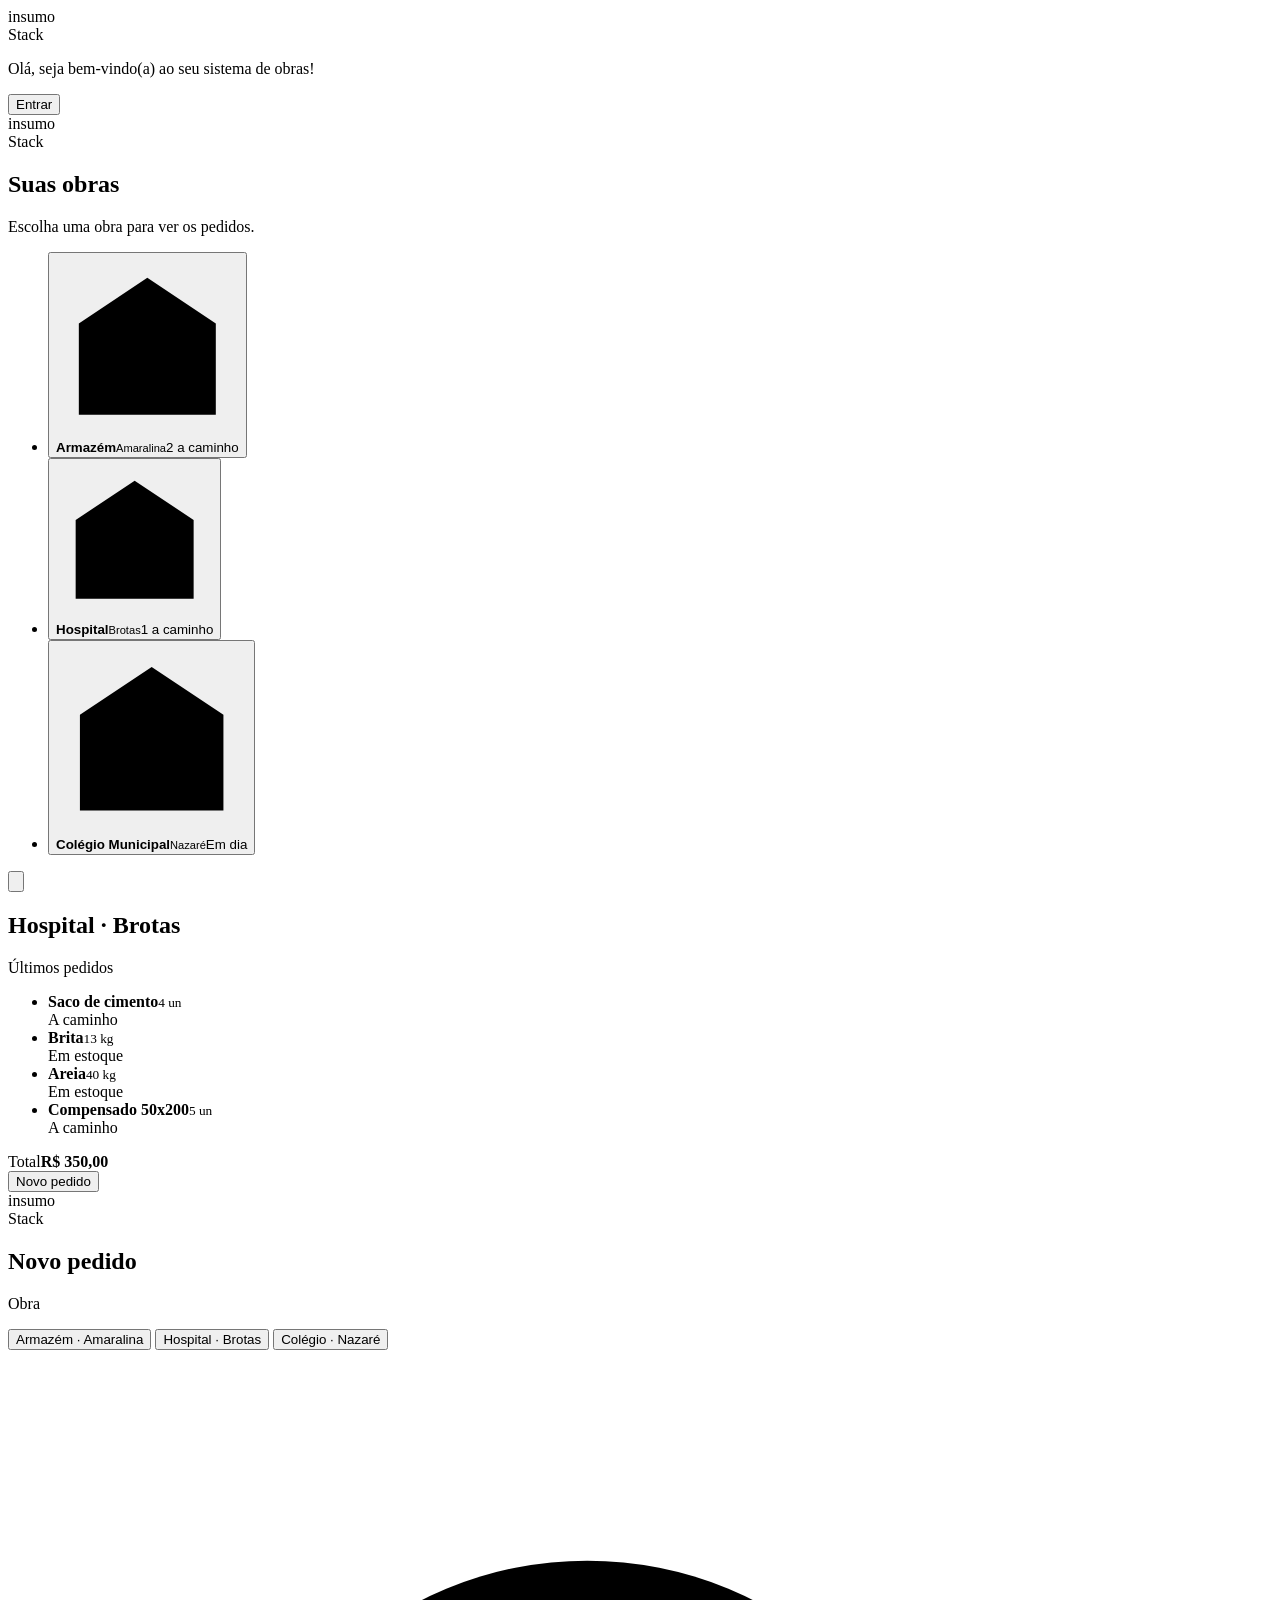
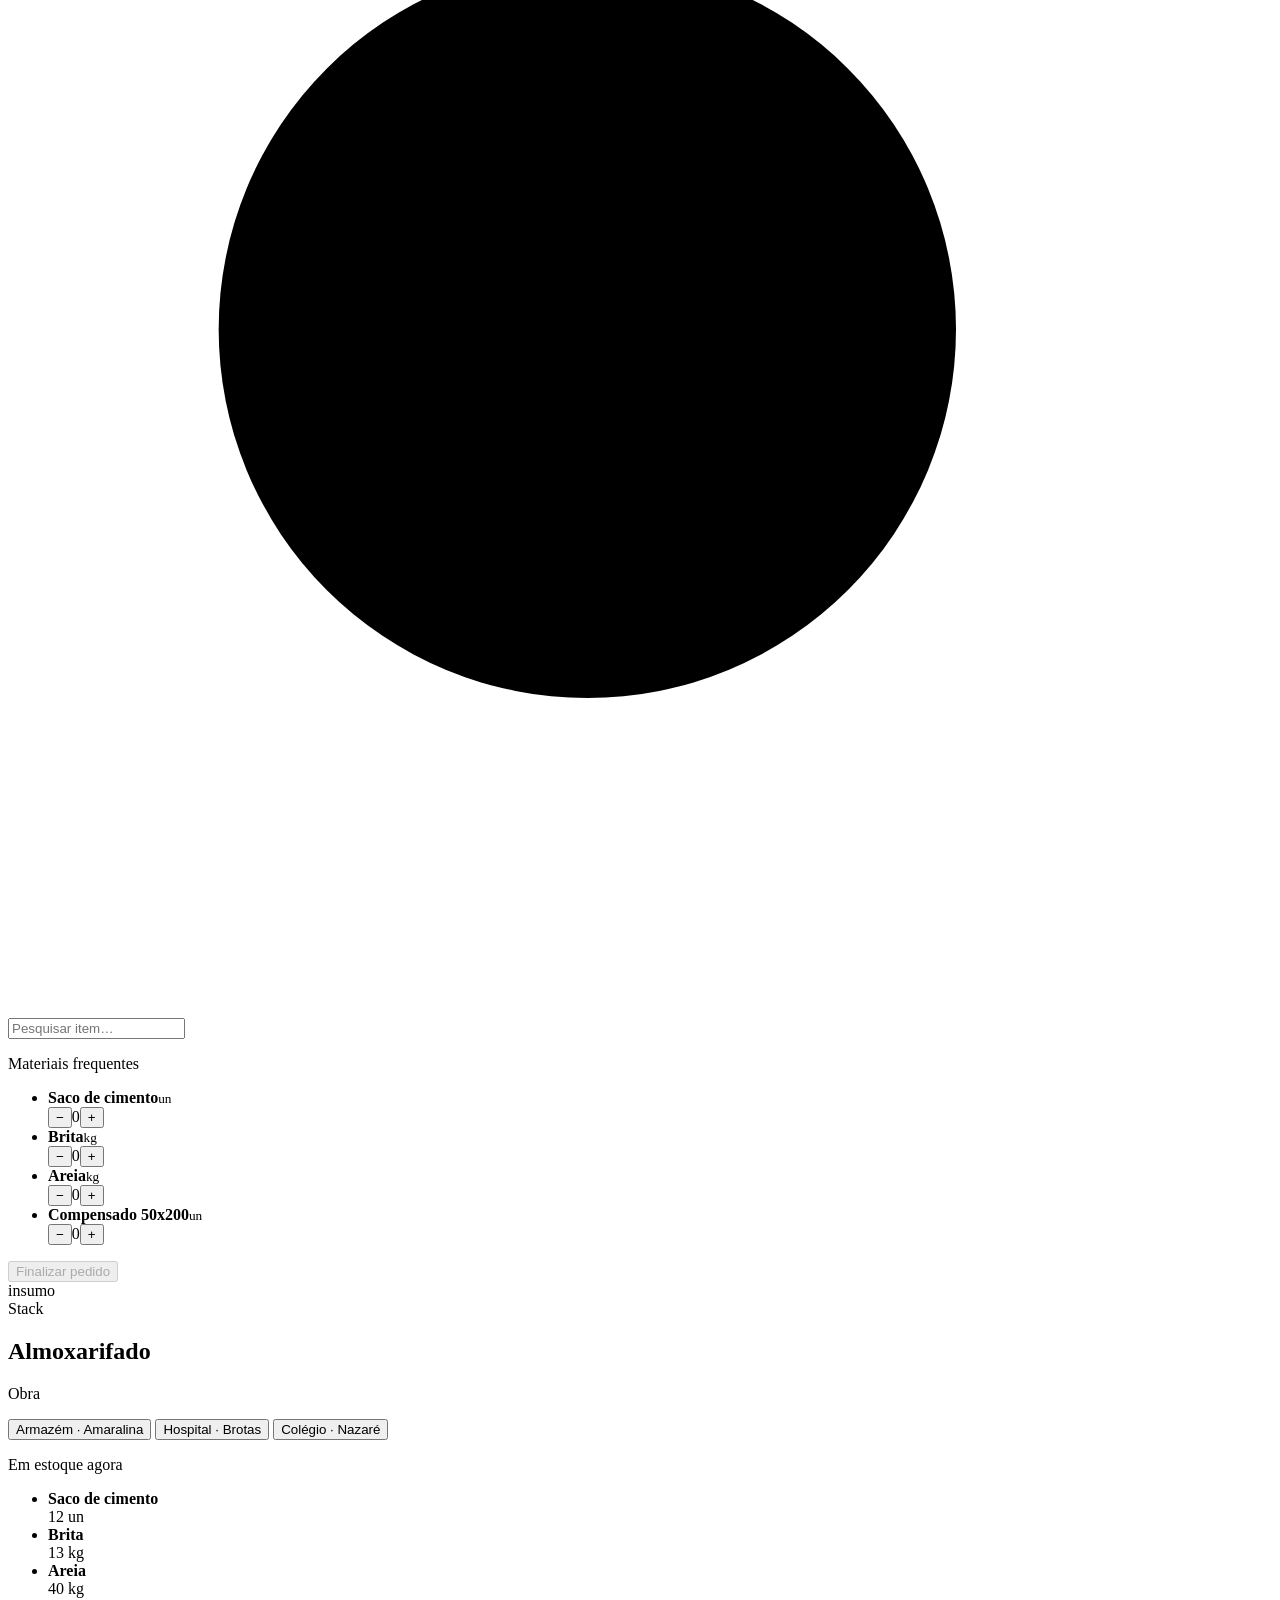
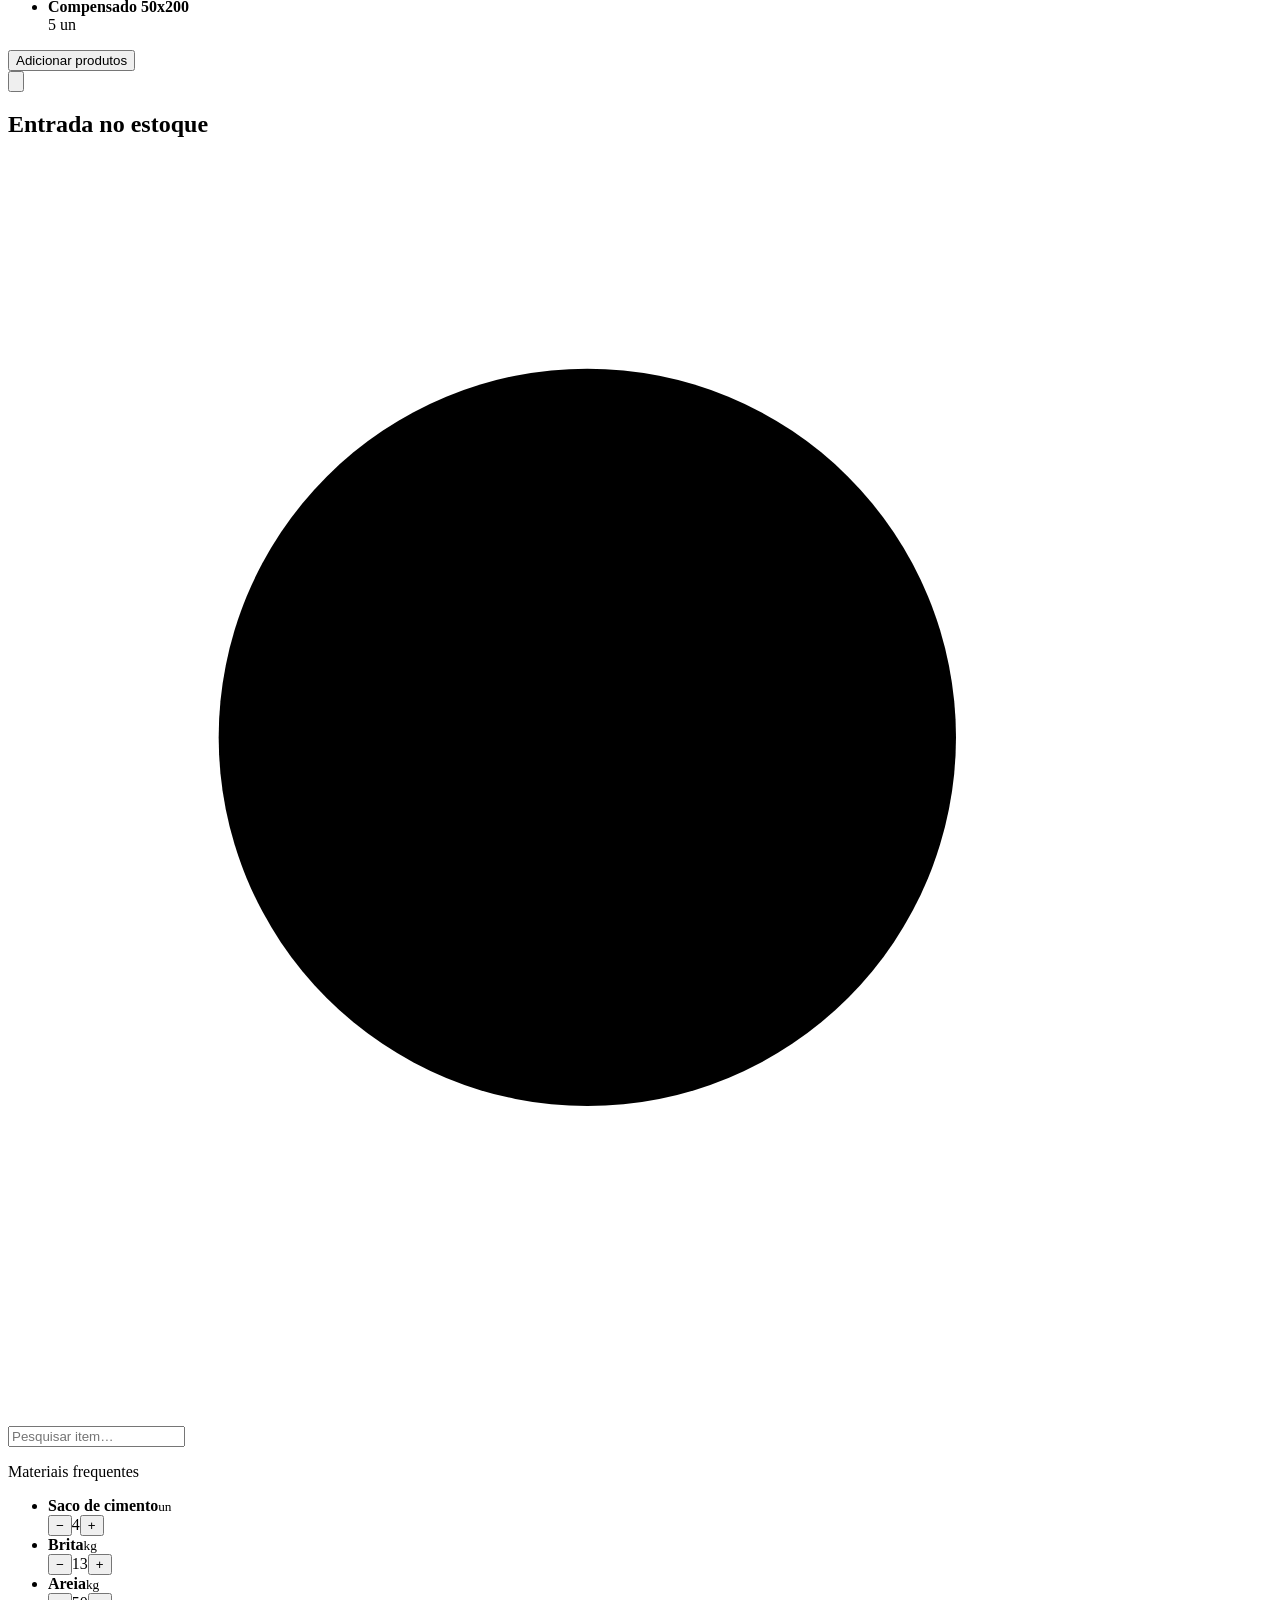
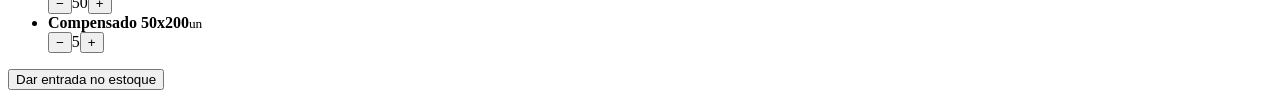
==== application/index.html @ 89a89b00 "Add initial HTML structure for InsumoStack app" ====
<!DOCTYPE html>
<html lang="pt-BR">
<head>
  <meta charset="UTF-8">
  <meta name="viewport" content="width=device-width, initial-scale=1, viewport-fit=cover">
  <title>InsumoStack</title>
  <link rel="preconnect" href="https://fonts.googleapis.com">
  <link rel="preconnect" href="https://fonts.gstatic.com" crossorigin>
  <link href="https://fonts.googleapis.com/css2?family=Saira+Stencil+One&family=Barlow+Semi+Condensed:wght@400;500;600&display=swap" rel="stylesheet">
  <link rel="stylesheet" href="style.css">
</head>
<body>
<main class="app">

  <!-- 1. Boas-vindas -->
  <section class="screen" id="tela1" data-circles="t1">
    <div class="welcome">
      <div class="logo big">insumo<br>Stack</div>
      <p>Olá, seja bem-vindo(a) ao seu sistema de obras!</p>
    </div>
    <div class="actionbar"><button class="btn" data-go="tela2">Entrar</button></div>
  </section>

  <!-- 2. Obras -->
  <section class="screen" id="tela2" data-tab="obras" data-circles="t2">
    <header class="top">
      <div class="logo small">insumo<br>Stack</div>
      <h1>Suas obras</h1>
      <p class="sub">Escolha uma obra para ver os pedidos.</p>
    </header>
    <div class="content">
      <ul class="list">
        <li><button class="obra" data-go="tela3"><span class="ico"><svg viewBox="0 0 24 24"><path d="M3 21V9l9-6 9 6v12M9 21v-7h6v7"/></svg></span><span class="txt"><strong>Armazém</strong><small>Amaralina</small></span><span class="chip a-caminho">2 a caminho</span></button></li>
        <li><button class="obra" data-go="tela3"><span class="ico"><svg viewBox="0 0 24 24"><path d="M3 21V9l9-6 9 6v12M9 21v-7h6v7"/></svg></span><span class="txt"><strong>Hospital</strong><small>Brotas</small></span><span class="chip a-caminho">1 a caminho</span></button></li>
        <li><button class="obra" data-go="tela3"><span class="ico"><svg viewBox="0 0 24 24"><path d="M3 21V9l9-6 9 6v12M9 21v-7h6v7"/></svg></span><span class="txt"><strong>Colégio Municipal</strong><small>Nazaré</small></span><span class="chip em-estoque">Em dia</span></button></li>
      </ul>
    </div>
  </section>

  <!-- 3. Últimos pedidos -->
  <section class="screen" id="tela3" data-tab="obras" data-circles="t3">
    <header class="top">
      <button class="voltar" data-go="tela2" aria-label="Voltar"><svg viewBox="0 0 24 24"><path d="M15 5l-7 7 7 7"/></svg></button>
      <h1>Hospital · Brotas</h1>
      <p class="sub">Últimos pedidos</p>
    </header>
    <div class="content">
      <div class="card">
        <ul class="pedidos">
          <li><div><strong>Saco de cimento</strong><small>4 un</small></div><span class="chip a-caminho">A caminho</span></li>
          <li><div><strong>Brita</strong><small>13 kg</small></div><span class="chip em-estoque">Em estoque</span></li>
          <li><div><strong>Areia</strong><small>40 kg</small></div><span class="chip em-estoque">Em estoque</span></li>
          <li><div><strong>Compensado 50x200</strong><small>5 un</small></div><span class="chip a-caminho">A caminho</span></li>
        </ul>
        <div class="total"><span>Total</span><strong>R$ 350,00</strong></div>
      </div>
    </div>
    <div class="actionbar"><button class="btn" data-go="tela4">Novo pedido</button></div>
  </section>

  <!-- 4. Novo pedido -->
  <section class="screen" id="tela4" data-tab="pedidos" data-circles="t4">
    <header class="top">
      <div class="logo small">insumo<br>Stack</div>
      <h1>Novo pedido</h1>
    </header>
    <div class="content">
      <p class="label">Obra</p>
      <div class="chips" role="radiogroup" aria-label="Obra">
        <button class="pick on" role="radio" aria-checked="true">Armazém · Amaralina</button>
        <button class="pick" role="radio" aria-checked="false">Hospital · Brotas</button>
        <button class="pick" role="radio" aria-checked="false">Colégio · Nazaré</button>
      </div>
      <label class="search"><svg viewBox="0 0 24 24"><circle cx="11" cy="11" r="7"/><path d="M20 20l-4-4"/></svg><input type="search" placeholder="Pesquisar item…" data-filtro="lista4"></label>
      <p class="label">Materiais frequentes</p>
      <ul class="list itens" id="lista4">
        <li class="item" data-preco="38"><div class="info"><strong>Saco de cimento</strong><small>un</small></div><div class="stepper"><button class="minus" aria-label="Diminuir">−</button><output>0</output><button class="plus" aria-label="Aumentar">+</button></div></li>
        <li class="item" data-preco="9"><div class="info"><strong>Brita</strong><small>kg</small></div><div class="stepper"><button class="minus" aria-label="Diminuir">−</button><output>0</output><button class="plus" aria-label="Aumentar">+</button></div></li>
        <li class="item" data-preco="4"><div class="info"><strong>Areia</strong><small>kg</small></div><div class="stepper"><button class="minus" aria-label="Diminuir">−</button><output>0</output><button class="plus" aria-label="Aumentar">+</button></div></li>
        <li class="item" data-preco="120"><div class="info"><strong>Compensado 50x200</strong><small>un</small></div><div class="stepper"><button class="minus" aria-label="Diminuir">−</button><output>0</output><button class="plus" aria-label="Aumentar">+</button></div></li>
      </ul>
    </div>
    <div class="actionbar"><button class="btn" id="finalizar" disabled data-toast="Pedido enviado!">Finalizar pedido<span class="badge" id="contagem"></span></button></div>
  </section>

  <!-- 5. Almoxarifado -->
  <section class="screen" id="tela5" data-tab="almoxarifado" data-circles="t5">
    <header class="top">
      <div class="logo small">insumo<br>Stack</div>
      <h1>Almoxarifado</h1>
    </header>
    <div class="content">
      <p class="label">Obra</p>
      <div class="chips" role="radiogroup" aria-label="Obra">
        <button class="pick on" role="radio" aria-checked="true">Armazém · Amaralina</button>
        <button class="pick" role="radio" aria-checked="false">Hospital · Brotas</button>
        <button class="pick" role="radio" aria-checked="false">Colégio · Nazaré</button>
      </div>
      <p class="label">Em estoque agora</p>
      <div class="card">
        <ul class="pedidos">
          <li><div><strong>Saco de cimento</strong></div><span class="qtd">12 un</span></li>
          <li><div><strong>Brita</strong></div><span class="qtd">13 kg</span></li>
          <li><div><strong>Areia</strong></div><span class="qtd">40 kg</span></li>
          <li><div><strong>Compensado 50x200</strong></div><span class="qtd">5 un</span></li>
        </ul>
      </div>
    </div>
    <div class="actionbar"><button class="btn" data-go="tela6">Adicionar produtos</button></div>
  </section>

  <!-- 6. Entrada no estoque -->
  <section class="screen" id="tela6" data-tab="almoxarifado" data-circles="t6">
    <header class="top">
      <button class="voltar" data-go="tela5" aria-label="Voltar"><svg viewBox="0 0 24 24"><path d="M15 5l-7 7 7 7"/></svg></button>
      <h1>Entrada no estoque</h1>
    </header>
    <div class="content">
      <label class="search"><svg viewBox="0 0 24 24"><circle cx="11" cy="11" r="7"/><path d="M20 20l-4-4"/></svg><input type="search" placeholder="Pesquisar item…" data-filtro="lista6"></label>
      <p class="label">Materiais frequentes</p>
      <ul class="list itens" id="lista6">
        <li class="item"><div class="info"><strong>Saco de cimento</strong><small>un</small></div><div class="stepper"><button class="minus" aria-label="Diminuir">−</button><output>4</output><button class="plus" aria-label="Aumentar">+</button></div></li>
        <li class="item"><div class="info"><strong>Brita</strong><small>kg</small></div><div class="stepper"><button class="minus" aria-label="Diminuir">−</button><output>13</output><button class="plus" aria-label="Aumentar">+</button></div></li>
        <li class="item"><div class="info"><strong>Areia</strong><small>kg</small></div><div class="stepper"><button class="minus" aria-label="Diminuir">−</button><output>50</output><button class="plus" aria-label="Aumentar">+</button></div></li>
        <li class="item"><div class="info"><strong>Compensado 50x200</strong><small>un</small></div><div class="stepper"><button class="minus" aria-label="Diminuir">−</button><output>5</output><button class="plus" aria-label="Aumentar">+</button></div></li>
      </ul>
    </div>
    <div class="actionbar"><button class="btn" data-go="tela5" data-toast="Entrada registrada!">Dar entrada no estoque</button></div>
  </section>

  <div class="toast" id="toast" role="status" aria-live="polite"></div>
</main>
<script src="script.js"></script>
</body>
</html>
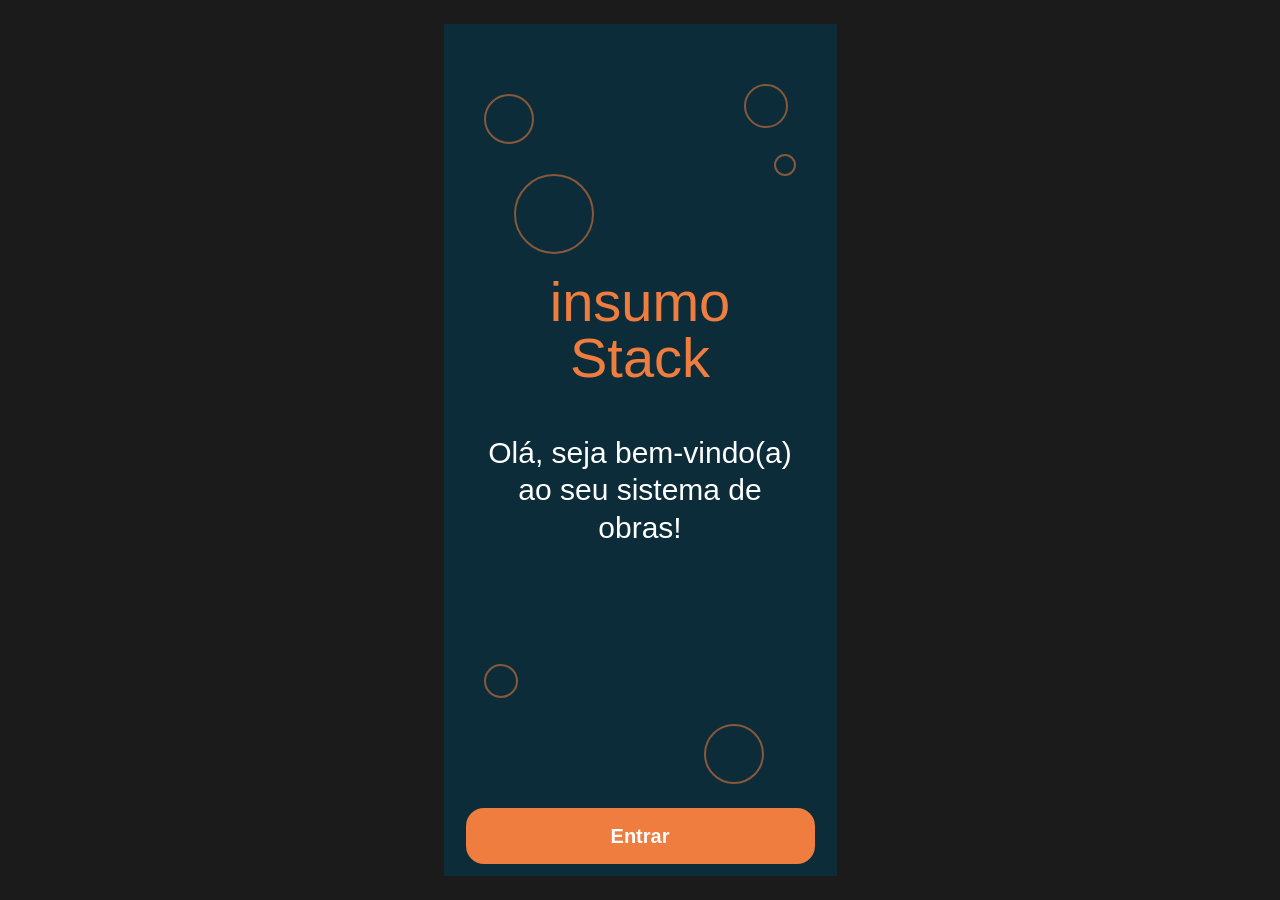
==== commit 1524c578: "cria tela de conferência - closes #13" ====
--- a/application/index.html
+++ b/application/index.html
@@ -48,7 +48,7 @@
       <div class="card">
         <ul class="pedidos">
           <li><div><strong>Saco de cimento</strong><small>4 un</small></div><span class="chip a-caminho">A caminho</span></li>
-          <li><div><strong>Brita</strong><small>13 kg</small></div><span class="chip em-estoque">Em estoque</span></li>
+          <li><div><strong>Brita</strong><small>Pedido 13 kg · recebido 12 kg</small></div><span class="chip divergencia">Divergência</span></li>
           <li><div><strong>Areia</strong><small>40 kg</small></div><span class="chip em-estoque">Em estoque</span></li>
           <li><div><strong>Compensado 50x200</strong><small>5 un</small></div><span class="chip a-caminho">A caminho</span></li>
         </ul>
@@ -65,7 +65,7 @@
       <h1>Novo pedido</h1>
     </header>
     <div class="content">
-      <p class="label">Obra</p>
+      <p class="label">Obra de destino</p>
       <div class="chips" role="radiogroup" aria-label="Obra">
         <button class="pick on" role="radio" aria-checked="true">Armazém · Amaralina</button>
         <button class="pick" role="radio" aria-checked="false">Hospital · Brotas</button>
@@ -90,7 +90,7 @@
       <h1>Almoxarifado</h1>
     </header>
     <div class="content">
-      <p class="label">Obra</p>
+      <p class="label">Obra de destino</p>
       <div class="chips" role="radiogroup" aria-label="Obra">
         <button class="pick on" role="radio" aria-checked="true">Armazém · Amaralina</button>
         <button class="pick" role="radio" aria-checked="false">Hospital · Brotas</button>
--- a/application/style.css
+++ b/application/style.css
@@ -0,0 +1,148 @@
+:root {
+  --fundo: #0b2c38;
+  --laranja: #ee7d3f;
+  --laranja-escuro: #c9591f;
+  --card: #e6e8e5;
+  --tinta: #0b2c38;
+  --suave: #4d5f69;
+  --pilula: #f3c3a6;
+}
+* { box-sizing: border-box; margin: 0; padding: 0; -webkit-tap-highlight-color: transparent; }
+body {
+  background: #1b1b1b;
+  min-height: 100vh;
+  display: flex; justify-content: center; align-items: center;
+  font-family: "Barlow Semi Condensed", "Segoe UI", sans-serif;
+  color: var(--tinta);
+}
+button { font: inherit; color: inherit; border: 0; background: none; cursor: pointer; }
+ul { list-style: none; }
+
+.app { display: flex; gap: 32px; }
+.screen {
+  display: none; flex-direction: column; position: relative; flex-shrink: 0;
+  width: 393px; height: 852px; background: var(--fundo); overflow: hidden; color: #fff;
+}
+.screen.active { display: flex; }
+@media (max-width: 440px) {
+  body { align-items: flex-start; }
+  .screen { width: 100vw; height: 100vh; height: 100dvh; }
+}
+body.todas { align-items: flex-start; padding: 24px; }
+body.todas .screen { display: flex; }
+body.todas .app { overflow-x: auto; }
+
+/* círculos decorativos (atrás do conteúdo) */
+.c { position: absolute; border: 2px solid var(--laranja); border-radius: 50%; opacity: .55; pointer-events: none; }
+.top, .content, .actionbar, .nav, .welcome { position: relative; z-index: 1; }
+
+/* logo */
+.logo { font-family: "Saira Stencil One", Impact, sans-serif; color: var(--laranja); line-height: 1; }
+.logo.big { font-size: 56px; text-align: center; margin-bottom: 48px; }
+.logo.small { font-size: 20px; margin-bottom: 22px; }
+
+/* tela 1 */
+.welcome { flex: 1; display: flex; flex-direction: column; justify-content: center; align-items: center; padding: 0 44px; text-align: center; }
+.welcome p { font-size: 30px; line-height: 1.25; font-weight: 500; }
+
+/* cabeçalho */
+.top { padding: 40px 22px 14px; }
+.top h1 { font-size: 30px; font-weight: 600; line-height: 1.1; }
+.sub { margin-top: 6px; font-size: 16px; color: #b9ccd3; }
+.voltar { width: 44px; height: 44px; margin: -6px 0 10px -10px; display: grid; place-items: center; border-radius: 50%; }
+.voltar svg { width: 26px; height: 26px; }
+svg { fill: none; stroke: currentColor; stroke-width: 2; stroke-linecap: round; stroke-linejoin: round; }
+
+/* conteúdo rolável */
+.content { flex: 1; overflow-y: auto; padding: 6px 22px 22px; }
+.label { margin: 18px 0 8px; font-size: 15px; font-weight: 500; color: #b9ccd3; }
+.content > .label:first-child { margin-top: 0; }
+.list { display: grid; gap: 12px; }
+
+/* cards de obra */
+.obra {
+  width: 100%; display: flex; align-items: center; gap: 14px; text-align: left;
+  padding: 14px 16px; background: var(--card); border-radius: 20px; color: var(--tinta);
+  min-height: 76px; transition: transform .12s, background .15s;
+}
+.obra:active { transform: scale(.98); background: #d6d9d5; }
+.ico { width: 44px; height: 44px; border-radius: 12px; background: var(--laranja); display: grid; place-items: center; color: #fff; flex-shrink: 0; }
+.ico svg { width: 24px; height: 24px; }
+.txt { flex: 1; display: flex; flex-direction: column; }
+.txt strong { font-size: 19px; font-weight: 600; }
+.txt small { font-size: 15px; color: var(--suave); }
+
+/* chips de status */
+.chip { padding: 5px 11px; border-radius: 999px; font-size: 14px; font-weight: 500; white-space: nowrap; }
+.a-caminho { background: #f8d6c0; color: #8a3d0f; }
+.em-estoque { background: #cfe4dc; color: #1c5646; }
+.divergencia { background: #f4cccc; color: #8a1c1c; }
+
+/* card claro com lista */
+.card { background: var(--card); border-radius: 22px; padding: 6px 18px 16px; color: var(--tinta); }
+.pedidos li { display: flex; justify-content: space-between; align-items: center; gap: 10px; padding: 14px 0; border-bottom: 1.5px dashed #b6bdbb; }
+.pedidos li:last-child { border-bottom: 0; }
+.pedidos strong { display: block; font-size: 18px; font-weight: 600; }
+.pedidos small { font-size: 15px; color: var(--suave); }
+.qtd { font-size: 18px; font-weight: 600; }
+.total { display: flex; justify-content: space-between; align-items: baseline; padding-top: 14px; border-top: 2px solid var(--tinta); font-size: 18px; }
+.total strong { font-size: 24px; font-weight: 600; }
+
+/* seleção de obra em chips */
+.chips { display: flex; gap: 8px; overflow-x: auto; margin: 0 -22px; padding: 2px 22px 6px; scrollbar-width: none; }
+.chips::-webkit-scrollbar { display: none; }
+.pick {
+  flex-shrink: 0; min-height: 44px; padding: 0 16px; border-radius: 999px;
+  border: 1.5px solid #3f6574; font-size: 16px; font-weight: 500; color: #dbe7eb; transition: background .15s;
+}
+.pick.on { background: var(--laranja); border-color: var(--laranja); color: #fff; }
+.pick.on::before { content: "✓ "; }
+
+/* busca */
+.search {
+  display: flex; align-items: center; gap: 10px; height: 52px; margin-top: 16px; padding: 0 16px;
+  background: var(--card); border-radius: 26px; color: var(--suave);
+}
+.search svg { width: 22px; height: 22px; flex-shrink: 0; }
+.search input { flex: 1; min-width: 0; border: 0; outline: 0; background: none; font: inherit; font-size: 17px; color: var(--tinta); }
+.search input::placeholder { color: var(--suave); }
+.search:focus-within { outline: 3px solid var(--laranja); outline-offset: 2px; }
+.content > .search:first-child { margin-top: 0; }
+
+/* itens com contador */
+.item { display: flex; align-items: center; justify-content: space-between; gap: 12px; padding: 12px 14px 12px 18px; background: var(--card); border-radius: 18px; color: var(--tinta); transition: box-shadow .15s; }
+.item.ativo { box-shadow: inset 4px 0 0 var(--laranja); }
+.info strong { display: block; font-size: 18px; font-weight: 600; }
+.info small { display: inline-block; margin-top: 3px; padding: 1px 9px; border-radius: 999px; background: #cdd3d3; font-size: 14px; font-weight: 500; color: var(--tinta); }
+.stepper { display: flex; align-items: center; background: #cdd3d3; border-radius: 14px; }
+.stepper button { width: 44px; height: 44px; font-size: 24px; font-weight: 500; border-radius: 14px; display: grid; place-items: center; }
+.stepper .plus { background: var(--tinta); color: #fff; }
+.stepper .minus:disabled { opacity: .35; cursor: default; }
+.stepper button:active:not(:disabled) { filter: brightness(.85); }
+.stepper output { min-width: 40px; text-align: center; font-size: 20px; font-weight: 600; }
+
+/* barra de ação fixa */
+.actionbar { padding: 12px 22px; background: linear-gradient(to top, var(--fundo) 70%, rgba(11,44,56,0)); }
+.btn {
+  width: 100%; height: 56px; border-radius: 18px; background: var(--laranja); color: #fff;
+  font-size: 20px; font-weight: 600; display: flex; align-items: center; justify-content: center; gap: 10px;
+  transition: transform .1s, filter .15s, opacity .15s;
+}
+.btn:active:not(:disabled) { transform: scale(.98); }
+.btn:hover:not(:disabled) { filter: brightness(1.06); }
+.btn:disabled { opacity: .4; cursor: not-allowed; }
+.badge { min-width: 26px; height: 26px; padding: 0 7px; border-radius: 13px; background: #fff; color: var(--laranja-escuro); font-size: 15px; display: grid; place-items: center; }
+.badge:empty { display: none; }
+
+/* barra inferior */
+.nav { display: flex; background: var(--card); padding: 8px 10px calc(8px + env(safe-area-inset-bottom, 0px)); }
+.nav a { flex: 1; display: flex; flex-direction: column; align-items: center; gap: 2px; padding: 6px 4px; border-radius: 16px; color: var(--tinta); font-size: 14px; font-weight: 500; cursor: pointer; }
+.nav svg { width: 24px; height: 24px; }
+.nav a.on { background: var(--pilula); }
+
+/* aviso */
+.toast { position: fixed; left: 50%; bottom: 120px; transform: translate(-50%, 20px); background: #fff; color: var(--tinta); padding: 12px 20px; border-radius: 14px; font-weight: 600; opacity: 0; pointer-events: none; transition: opacity .2s, transform .2s; z-index: 10; }
+.toast.on { opacity: 1; transform: translate(-50%, 0); }
+
+[data-go]:focus-visible, button:focus-visible, .nav a:focus-visible { outline: 3px solid #fff; outline-offset: 2px; }
+@media (prefers-reduced-motion: reduce) { * { transition: none !important; } }
